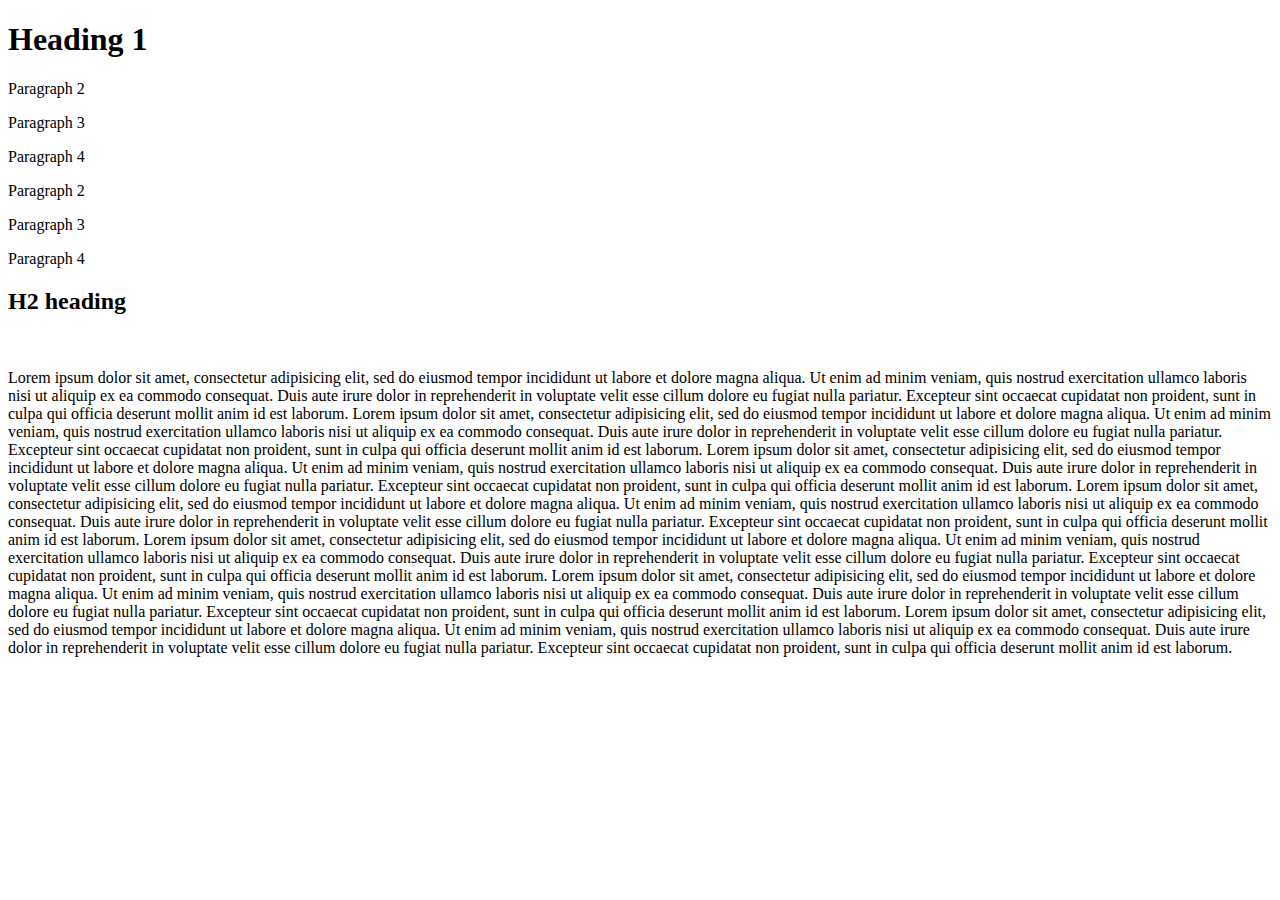
==== project/index.html @ b3b1d199 "third commit" ====
<!DOCTYPE HTML>
<html>

  <head>
    <meta charset="utf-8">
    <link rel="stylesheet" href="css/custom.css"></link>
    <title>Lesson 3</title>

  </head>
  <body>
<h1>Heading 1</h1>
<div class="left">
  <p>Paragraph 2</p>
  <p>Paragraph 3</p>
  <p>Paragraph 4</p>
</div>
<div class="back">
  <p>Paragraph 2</p>
  <p>Paragraph 3</p>
  <p>Paragraph 4</p>
</div>
<h2 class="clear">H2 heading</h2>
<img class="margin" src="pictures.jpg" width="350px"  alt="">
<img class="margin" src="pictures.jpg" width="350px" alt="">
<img class="margin"src="pictures.jpg" width="350px" alt="">


<p class="ph"><img class="margin pic leftimg"src="pictures.jpg" width="250px" alt="">Lorem ipsum dolor sit amet, consectetur adipisicing elit, sed do eiusmod tempor incididunt ut labore et dolore magna aliqua. Ut enim ad minim veniam, quis nostrud exercitation ullamco laboris nisi ut aliquip ex ea commodo consequat. Duis aute irure dolor in reprehenderit in voluptate velit esse cillum dolore eu fugiat nulla pariatur. Excepteur sint occaecat cupidatat non proident, sunt in culpa qui officia deserunt mollit anim id est laborum.
  Lorem ipsum dolor sit amet, consectetur adipisicing elit, sed do eiusmod tempor incididunt ut labore et dolore magna aliqua. Ut enim ad minim veniam, quis nostrud exercitation ullamco laboris nisi ut aliquip ex ea commodo consequat. Duis aute irure dolor in reprehenderit in voluptate velit esse cillum dolore eu fugiat nulla pariatur. Excepteur sint occaecat cupidatat non proident, sunt in culpa qui officia deserunt mollit anim id est laborum.
Lorem ipsum dolor sit amet, consectetur adipisicing elit, sed do eiusmod tempor incididunt ut labore et dolore magna aliqua. Ut enim ad minim veniam, quis nostrud exercitation ullamco laboris nisi ut aliquip ex ea commodo consequat. Duis aute irure dolor in reprehenderit in voluptate velit esse cillum dolore eu fugiat nulla pariatur. Excepteur sint occaecat cupidatat non proident, sunt in culpa qui officia deserunt mollit anim id est laborum.
Lorem ipsum dolor sit amet, consectetur adipisicing elit, sed do eiusmod tempor incididunt ut labore et dolore magna aliqua. Ut enim ad minim veniam, quis nostrud exercitation ullamco laboris nisi ut aliquip ex ea commodo consequat. Duis aute irure dolor in reprehenderit in voluptate velit esse cillum dolore eu fugiat nulla pariatur. Excepteur sint occaecat cupidatat non proident, sunt in culpa qui officia deserunt mollit anim id est laborum.
Lorem ipsum dolor sit amet, consectetur adipisicing elit, sed do eiusmod tempor incididunt ut labore et dolore magna aliqua. Ut enim ad minim veniam, quis nostrud exercitation ullamco laboris nisi ut aliquip ex ea commodo consequat. Duis aute irure dolor in reprehenderit in voluptate velit esse cillum dolore eu fugiat nulla pariatur. Excepteur sint occaecat cupidatat non proident, sunt in culpa qui officia deserunt mollit anim id est laborum.
Lorem ipsum dolor sit amet, consectetur adipisicing elit, sed do eiusmod tempor incididunt ut labore et dolore magna aliqua. Ut enim ad minim veniam, quis nostrud exercitation ullamco laboris nisi ut aliquip ex ea commodo consequat. Duis aute irure dolor in reprehenderit in voluptate velit esse cillum dolore eu fugiat nulla pariatur. Excepteur sint occaecat cupidatat non proident, sunt in culpa qui officia deserunt mollit anim id est laborum.
Lorem ipsum dolor sit amet, consectetur adipisicing elit, sed do eiusmod tempor incididunt ut labore et dolore magna aliqua. Ut enim ad minim veniam, quis nostrud exercitation ullamco laboris nisi ut aliquip ex ea commodo consequat. Duis aute irure dolor in reprehenderit in voluptate velit esse cillum dolore eu fugiat nulla pariatur. Excepteur sint occaecat cupidatat non proident, sunt in culpa qui officia deserunt mollit anim id est laborum.
</p>
  </body>
</html>
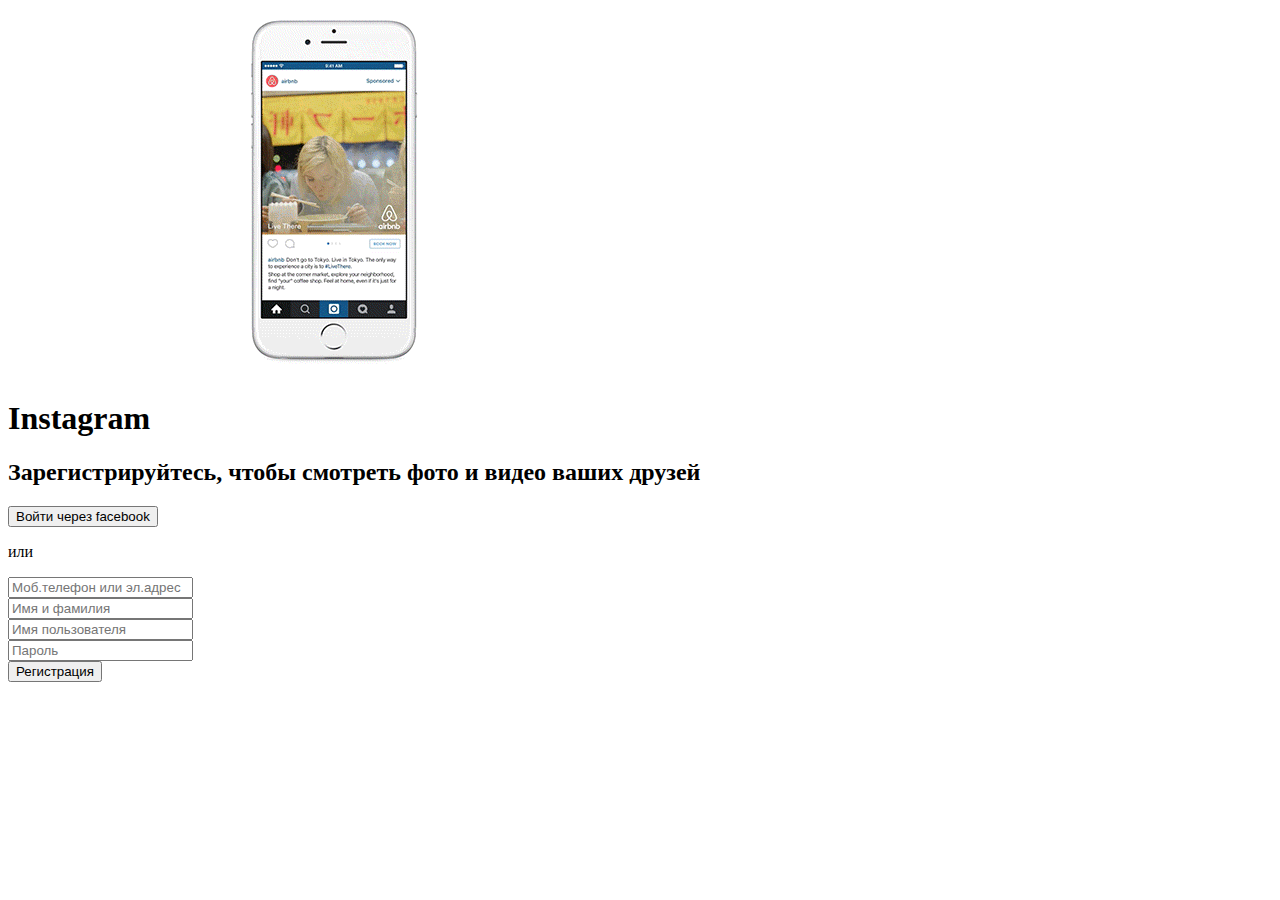
==== commit 7f6619f9: "fourth commit" ====
--- a/project/index.html
+++ b/project/index.html
@@ -3,35 +3,33 @@
 
   <head>
     <meta charset="utf-8">
-    <link rel="stylesheet" href="css/custom.css"></link>
-    <title>Lesson 3</title>
-
+    <title>Инстаграмм</title>
+    <link rel="stylesheet" href="instagram/style.css"></link>
   </head>
   <body>
-<h1>Heading 1</h1>
-<div class="left">
-  <p>Paragraph 2</p>
-  <p>Paragraph 3</p>
-  <p>Paragraph 4</p>
+<img class="maining" wight="30%" height="60%"  src="foto.gif">
+
+<div class="conteiner" wight="30%" height="60%">
+  <h1>Instagram</h1>
+  <h2>Зарегистрируйтесь, чтобы смотреть фото и видео ваших друзей</h2>
+  <a href="#">
+    <button>
+    Войти через facebook</button>
+  </a>
+  <p>или</p>
+<form class="" action="index.html" method="post">
+
+<input type="text" name="" value="" placeholder="Моб.телефон или эл.адрес">
+<br>
+
+<input type="text" name="" value="" placeholder="Имя и фамилия"><br>
+<input type="text" name="" value="" placeholder="Имя пользователя"><br>
+<input type="text" name="" value="" placeholder="Пароль"><br>
+<button type="button" name="button">Регистрация</button>
+
+</form>
 </div>
-<div class="back">
-  <p>Paragraph 2</p>
-  <p>Paragraph 3</p>
-  <p>Paragraph 4</p>
-</div>
-<h2 class="clear">H2 heading</h2>
-<img class="margin" src="pictures.jpg" width="350px"  alt="">
-<img class="margin" src="pictures.jpg" width="350px" alt="">
-<img class="margin"src="pictures.jpg" width="350px" alt="">
 
 
-<p class="ph"><img class="margin pic leftimg"src="pictures.jpg" width="250px" alt="">Lorem ipsum dolor sit amet, consectetur adipisicing elit, sed do eiusmod tempor incididunt ut labore et dolore magna aliqua. Ut enim ad minim veniam, quis nostrud exercitation ullamco laboris nisi ut aliquip ex ea commodo consequat. Duis aute irure dolor in reprehenderit in voluptate velit esse cillum dolore eu fugiat nulla pariatur. Excepteur sint occaecat cupidatat non proident, sunt in culpa qui officia deserunt mollit anim id est laborum.
-  Lorem ipsum dolor sit amet, consectetur adipisicing elit, sed do eiusmod tempor incididunt ut labore et dolore magna aliqua. Ut enim ad minim veniam, quis nostrud exercitation ullamco laboris nisi ut aliquip ex ea commodo consequat. Duis aute irure dolor in reprehenderit in voluptate velit esse cillum dolore eu fugiat nulla pariatur. Excepteur sint occaecat cupidatat non proident, sunt in culpa qui officia deserunt mollit anim id est laborum.
-Lorem ipsum dolor sit amet, consectetur adipisicing elit, sed do eiusmod tempor incididunt ut labore et dolore magna aliqua. Ut enim ad minim veniam, quis nostrud exercitation ullamco laboris nisi ut aliquip ex ea commodo consequat. Duis aute irure dolor in reprehenderit in voluptate velit esse cillum dolore eu fugiat nulla pariatur. Excepteur sint occaecat cupidatat non proident, sunt in culpa qui officia deserunt mollit anim id est laborum.
-Lorem ipsum dolor sit amet, consectetur adipisicing elit, sed do eiusmod tempor incididunt ut labore et dolore magna aliqua. Ut enim ad minim veniam, quis nostrud exercitation ullamco laboris nisi ut aliquip ex ea commodo consequat. Duis aute irure dolor in reprehenderit in voluptate velit esse cillum dolore eu fugiat nulla pariatur. Excepteur sint occaecat cupidatat non proident, sunt in culpa qui officia deserunt mollit anim id est laborum.
-Lorem ipsum dolor sit amet, consectetur adipisicing elit, sed do eiusmod tempor incididunt ut labore et dolore magna aliqua. Ut enim ad minim veniam, quis nostrud exercitation ullamco laboris nisi ut aliquip ex ea commodo consequat. Duis aute irure dolor in reprehenderit in voluptate velit esse cillum dolore eu fugiat nulla pariatur. Excepteur sint occaecat cupidatat non proident, sunt in culpa qui officia deserunt mollit anim id est laborum.
-Lorem ipsum dolor sit amet, consectetur adipisicing elit, sed do eiusmod tempor incididunt ut labore et dolore magna aliqua. Ut enim ad minim veniam, quis nostrud exercitation ullamco laboris nisi ut aliquip ex ea commodo consequat. Duis aute irure dolor in reprehenderit in voluptate velit esse cillum dolore eu fugiat nulla pariatur. Excepteur sint occaecat cupidatat non proident, sunt in culpa qui officia deserunt mollit anim id est laborum.
-Lorem ipsum dolor sit amet, consectetur adipisicing elit, sed do eiusmod tempor incididunt ut labore et dolore magna aliqua. Ut enim ad minim veniam, quis nostrud exercitation ullamco laboris nisi ut aliquip ex ea commodo consequat. Duis aute irure dolor in reprehenderit in voluptate velit esse cillum dolore eu fugiat nulla pariatur. Excepteur sint occaecat cupidatat non proident, sunt in culpa qui officia deserunt mollit anim id est laborum.
-</p>
   </body>
 </html>
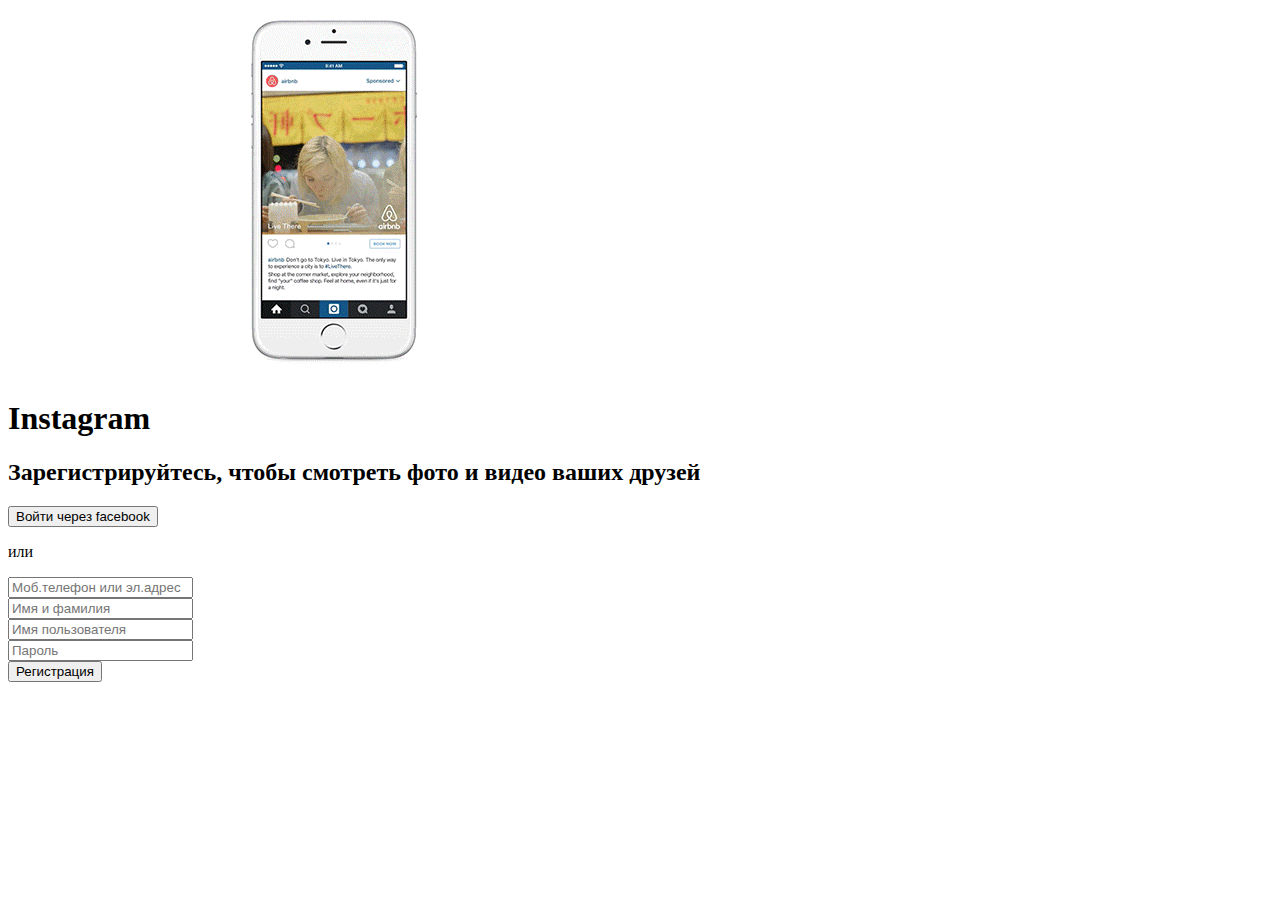
==== commit 2605242a: "fourth commit" ====
--- a/project/index.html
+++ b/project/index.html
@@ -4,7 +4,7 @@
   <head>
     <meta charset="utf-8">
     <title>Инстаграмм</title>
-    <link rel="stylesheet" href="instagram/style.css"></link>
+    <link rel="stylesheet" href="project/style.css"></link>
   </head>
   <body>
 <img class="maining" wight="30%" height="60%"  src="foto.gif">
